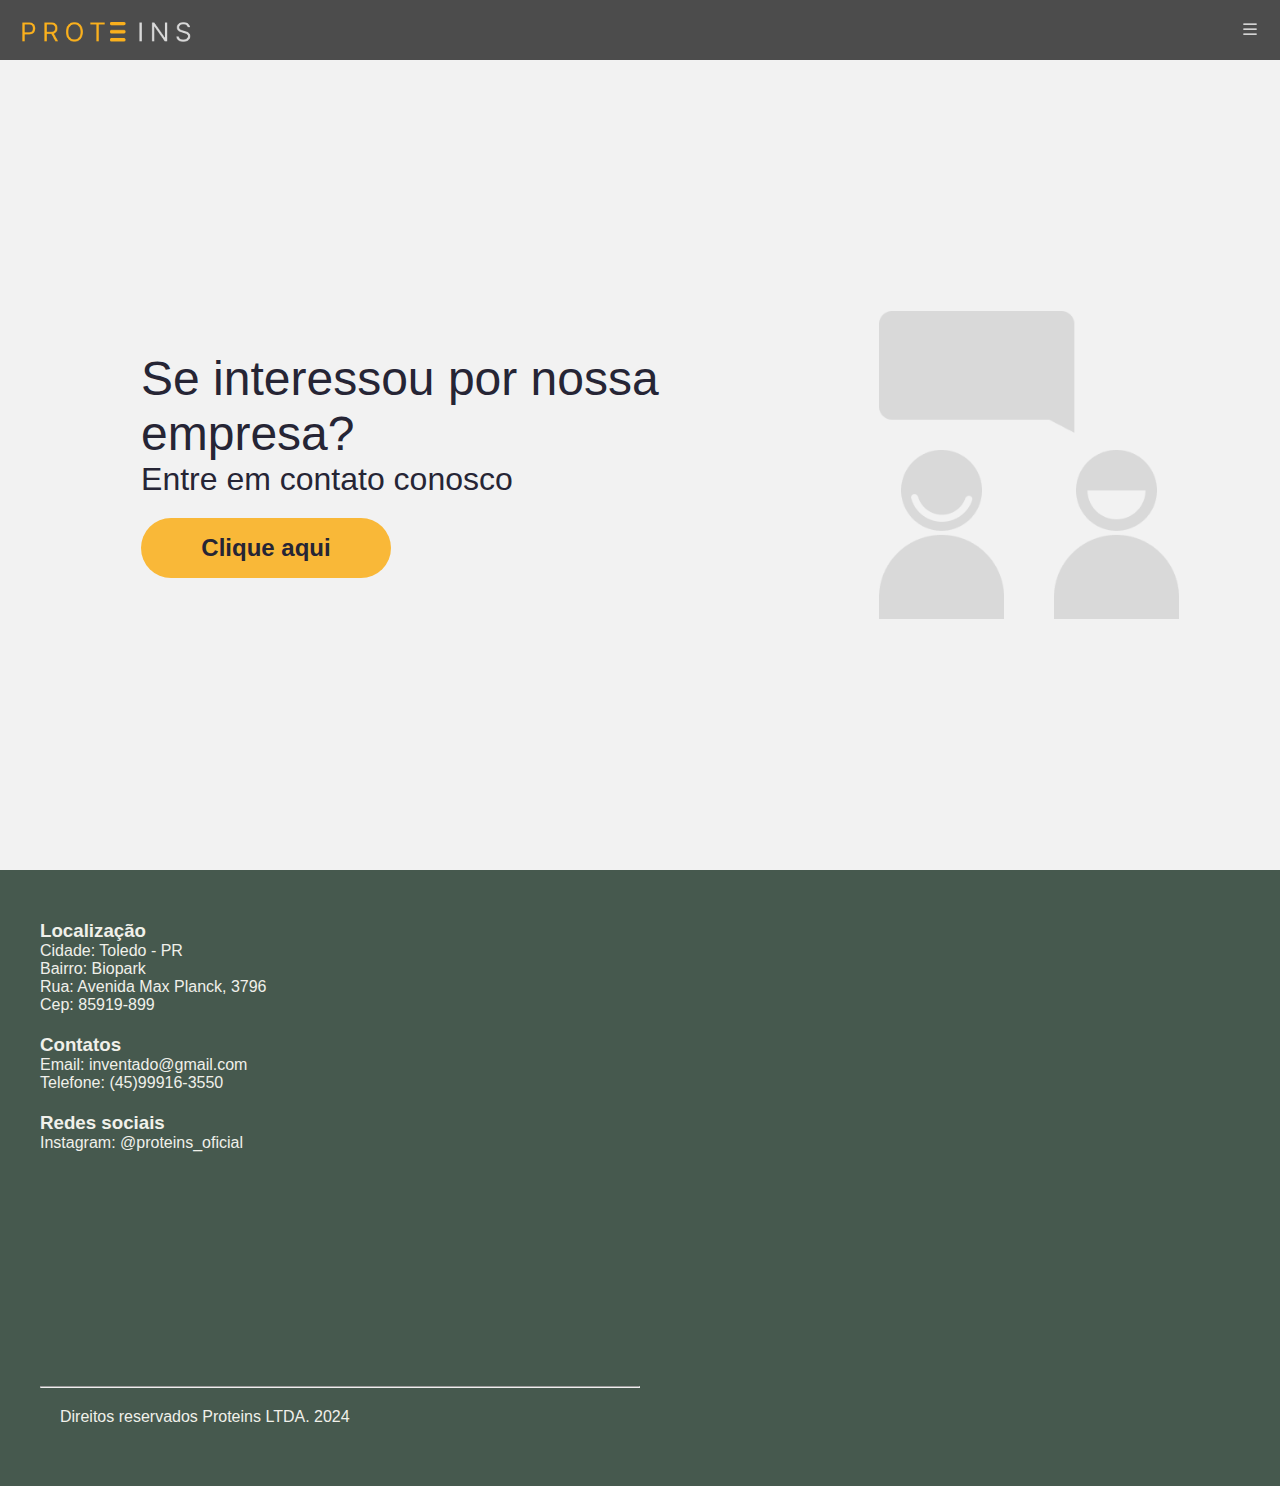
==== contato.html @ 9b7d9a92 "first commit" ====
<!DOCTYPE html>
<html lang="pt-BR">
<head>
    <meta charset="UTF-8">
    <meta name="viewport" content="width=device-width, initial-scale=1.0">
    <link rel="stylesheet" href="Assets/css/padrao.css">
    <link rel="stylesheet" href="Assets/css/contato.css">
    <link rel="shortcut icon" type="image/png" href="Assets/img/favicon-grilo.png"/>
    <title>Proteins</title>
</head>
<body>
    <header class="header" id="header">
        <div class="logo_header">
            <a href="index.html"><img src="Assets/img/logoProteins.png" alt="Logo GN" class="img_logo_header"></a>
        </div>
        <div class="navigation_header" id="navigation_header">
            <button onclick="toggleSidebar()" class="btn_icon_header">
                <svg xmlns="http://www.w3.org/2000/svg" width="30" height="30" fill="currentColor" class="bi bi-x" viewBox="0 0 16 16">
                    <path d="M4.646 4.646a.5.5 0 0 1 .708 0L8 7.293l2.646-2.647a.5.5 0 0 1 .708.708L8.707 8l2.647 2.646a.5.5 0 0 1-.708.708L8 8.707l-2.646 2.647a.5.5 0 0 1-.708-.708L7.293 8 4.646 5.354a.5.5 0 0 1 0-.708z"/>
                </svg>
            </button>
            <a href="sobre.html">Sobre</a>
            <a href="tenebrium.html">Tenebrium</a>
            <a href="sustentabilidade.html">Sustentabilidade</a>
            <a href="produtos.html">Produtos</a>
            <a href="contato.html">Contato</a>
        </div>
        <button onclick="toggleSidebar()" class="btn_icon_header">
            <svg xmlns="http://www.w3.org/2000/svg" width="20" height="20" fill="currentColor" class="bi bi-list" viewBox="0 0 16 16">
                <path fill-rule="evenodd" d="M2.5 12a.5.5 0 0 1 .5-.5h10a.5.5 0 0 1 0 1H3a.5.5 0 0 1-.5-.5zm0-4a.5.5 0 0 1 .5-.5h10a.5.5 0 0 1 0 1H3a.5.5 0 0 1-.5-.5zm0-4a.5.5 0 0 1 .5-.5h10a.5.5 0 0 1 0 1H3a.5.5 0 0 1-.5-.5z"/>
            </svg>
        </button>
    </header>

    <section class="sections">
        <div class="main-content flex-content">
            <div class="content-text">
                <h2>Se interessou por nossa empresa?</h2>
                <p>Entre em contato conosco</p>
                <a href="https://api.whatsapp.com/send?phone=5555999111649&text=Ol%C3%A1,%20encontrei%20o%20site%20da%20proteins,%20e%20me%20interessei%20pelas%20informa%C3%A7%C3%B5es!%20" class="button"><div>Clique aqui</div></a>
            </div>
            <img src="Assets/img/Bonitin.png" class="content-img">
        </div>
    </section>

    <footer>
        <div class="section-footer">
            <h3>Localização</h3>
            <p>Cidade: Toledo - PR</p>
            <p>Bairro: Biopark</p>
            <p>Rua: Avenida Max Planck, 3796</p>
            <p>Cep: 85919-899</p>
        </div>

        <div class="section-footer">
            <h3>Contatos</h3>
            <p>Email: inventado@gmail.com</p>
            <p>Telefone: (45)99916-3550</p>
        </div>

        <div class="section-footer">
            <h3>Redes sociais</h3>
            <p>Instagram: @proteins_oficial</p>
        </div>

        <div class="section-footer">
            <iframe src="https://www.google.com/maps/embed?pb=!1m18!1m12!1m3!1d3627.174389876693!2d-53.71297392478447!3d-24.61767367808865!2m3!1f0!2f0!3f0!3m2!1i1024!2i768!4f13.1!3m3!1m2!1s0x94f3bd3658fec82d%3A0x9298e43c320c4a86!2zQmlvcGFyayBFZHVjYcOnw6Nv!5e0!3m2!1spt-BR!2sbr!4v1716941100896!5m2!1spt-BR!2sbr" width="600" height="450" style="border:0;" allowfullscreen="" loading="lazy" referrerpolicy="no-referrer-when-downgrade"></iframe>
        </div>

        <div class="end-footer">
            <hr>
            <p>Direitos reservados Proteins LTDA. 2024</p>
        </div>
    </footer>
    <script src="Assets/js/nav.js"></script> 
</body>
</html>
---- Assets/css/padrao.css ----
*{
    padding: 0;
    margin: 0;
    box-sizing: border-box;
}

html{
    font-size: 62.5%;
}

body{
    font-family: "Inter", sans-serif;
    color: #262535;
}

/*HEADER*/
.img_logo_header{
    width: 17.5rem;
    transition: all ease-in-out 300ms;
}

.img_logo_header:hover{
    transform: scale(1.1);
}

.header,
.navigation_header{
    position: sticky;
    top:0;
    display: flex;
    flex-direction: row;
    align-items: center;
}

.header{
    background-color: #4C4C4C;
    justify-content: space-between;
    padding: 0 2rem;
    height: 6rem;
    z-index: 2;
}

.navigation_header{
    gap: 5em;
    z-index: 2;
}

.navigation_header a{
    text-decoration: none;
    color: #F0F0EA;
    transition: 1s;
    transition: all ease-in-out 300ms;
    font-size: 2.4rem;
    padding: 0 2rem;
}

.navigation_header a:hover{
    transform: scale(1.1);
}

.active{
    background: #46594e;
    padding: 0.5rem;
    border-radius: 1rem;
}

.btn_icon_header{
    background: transparent;
    border: none;
    color: #fff;
    cursor: pointer;
    display: none;
}

/*FOOTER*/
footer{
    padding: 4rem;
    display: flex;
    flex-flow: row wrap;
    justify-content: space-evenly;
    align-items: start;
    background: #46594e;
    color: #F0F0EA;
}

.section-footer{
    width: 25%;
    font-size: 2.4rem;
}

.section-footer h3{
    font-weight: 600;
}

.section-footer p{
    font-weight: 200;
}

.section-footer iframe{
    width: 100%;
    max-height: 20rem
}

.end-footer{
    width: 100%;
}

.end-footer p{
    padding: 2rem;
    font-size: 1.6rem;
}

.end-footer hr{
    width: 50%;
}

@media (max-width: 80rem){
    /*CABEÇALHO*/
    .navigation_header{
        position: absolute;
        flex-direction: column;
        justify-content: baseline;
        top: 0;
        background: #4C4C4C;
        height: 100vh;
        width: 40vw;
        animation-duration: 300ms;
        margin-left: -100vw;
    }

    .navigation_header a{
        padding: 0;
        font-size: 1.6rem;
    }
    .btn_icon_header{
        display: block;
    }

    .section-footer{
        font-size: 1.6rem;
        width: 100%;
        margin: 1rem 0;
    }

}

@keyframes showSidebar {
    from {margin-left: -100vw;}
    to {margin-left: -5vw;}
}
---- Assets/css/contato.css ----
.sections{
    min-height: 90vh;
    padding: 4rem 0;
    background: #f2f2f2;
    display: flex;
    justify-content: space-evenly;
    align-items: center;
}

.sections h2{
    font-size: 4.8rem;
    font-weight: 200;
}

h2 span{
    color: #f9b838;
}

.flex-content{
    display: flex;
    flex-flow: row wrap;
    justify-content: space-evenly;
    align-items: center;
}

.content-text{
    min-width: 30rem;
    width: 60%;
    height: 100%;
    font-size: 3.2rem;
    display: flex;
    flex-flow: column nowrap;
    justify-content: space-around;
    margin: 0 4rem;
}

img{
    width: 40%;
    max-width: 30rem;
    margin: 2rem 0;
}

.button{
    font-size: 2.4rem;
    font-weight: 600;
    width: 25rem;
    height: 6rem;
    padding: 1rem;
    display: flex;
    justify-content: center;
    align-items: center;
    background: #f9b838;
    border-radius: 4rem;
    margin-top: 2rem;
    color: #262535;
    text-decoration: none;
    transition: all ease-in-out 300ms;
}

.button:hover{
    transform: scale(1.1);
}
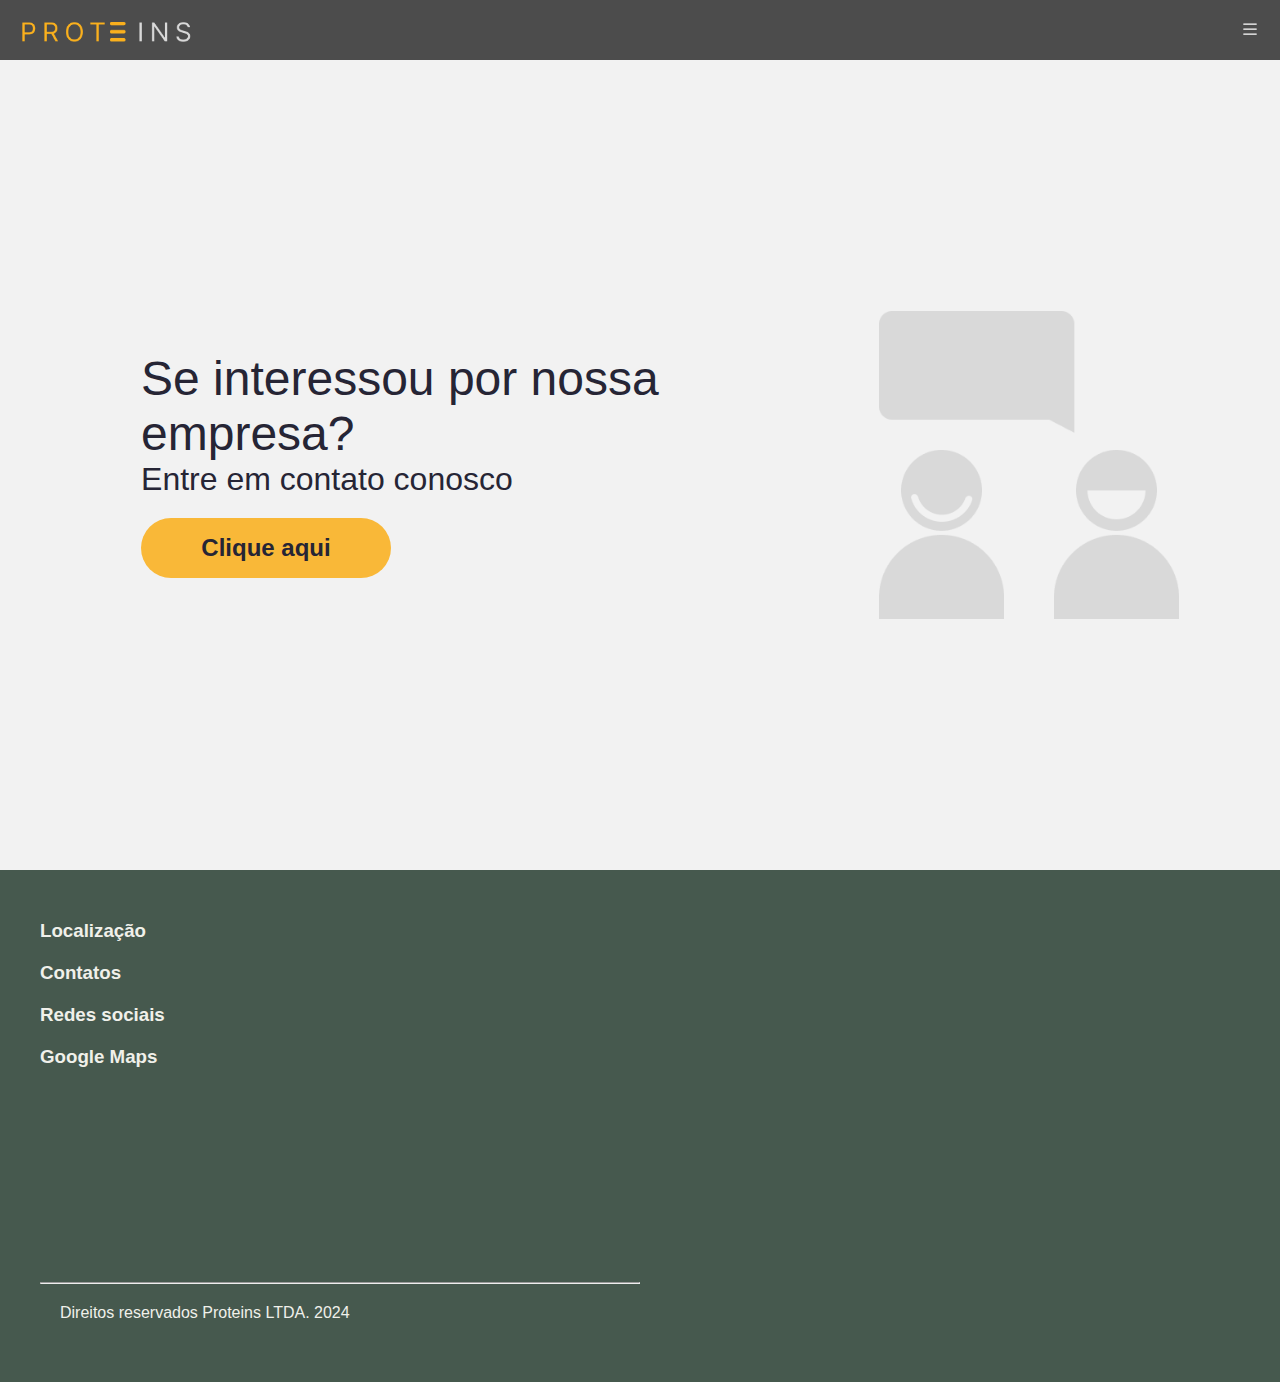
==== commit 1f2e1f51: "footnavbar" ====
--- a/contato.html
+++ b/contato.html
@@ -44,34 +44,32 @@
     </section>
 
     <footer>
-        <div class="section-footer">
+        <div class="section-footer" id="localizacao">
             <h3>Localização</h3>
-            <p>Cidade: Toledo - PR</p>
-            <p>Bairro: Biopark</p>
-            <p>Rua: Avenida Max Planck, 3796</p>
-            <p>Cep: 85919-899</p>
+            <p></p>
         </div>
-
-        <div class="section-footer">
+        
+        <div class="section-footer" id="contatos">
             <h3>Contatos</h3>
-            <p>Email: inventado@gmail.com</p>
-            <p>Telefone: (45)99916-3550</p>
+            <p></p>
         </div>
-
-        <div class="section-footer">
+        
+        <div class="section-footer" id="redes-sociais">
             <h3>Redes sociais</h3>
-            <p>Instagram: @proteins_oficial</p>
+            <p></p>
         </div>
-
-        <div class="section-footer">
-            <iframe src="https://www.google.com/maps/embed?pb=!1m18!1m12!1m3!1d3627.174389876693!2d-53.71297392478447!3d-24.61767367808865!2m3!1f0!2f0!3f0!3m2!1i1024!2i768!4f13.1!3m3!1m2!1s0x94f3bd3658fec82d%3A0x9298e43c320c4a86!2zQmlvcGFyayBFZHVjYcOnw6Nv!5e0!3m2!1spt-BR!2sbr!4v1716941100896!5m2!1spt-BR!2sbr" width="600" height="450" style="border:0;" allowfullscreen="" loading="lazy" referrerpolicy="no-referrer-when-downgrade"></iframe>
+        
+        <div class="section-footer" id="maps">
+            <h3>Google Maps</h3>
+            <iframe id="google-maps" width="600" height="450" style="border:0;" allowfullscreen="" loading="lazy" referrerpolicy="no-referrer-when-downgrade"></iframe>
         </div>
-
+        
         <div class="end-footer">
             <hr>
-            <p>Direitos reservados Proteins LTDA. 2024</p>
+            <p id="direitos">Direitos reservados Proteins LTDA. 2024</p>
         </div>
     </footer>
+     
     <script src="Assets/js/nav.js"></script> 
 </body>
 </html>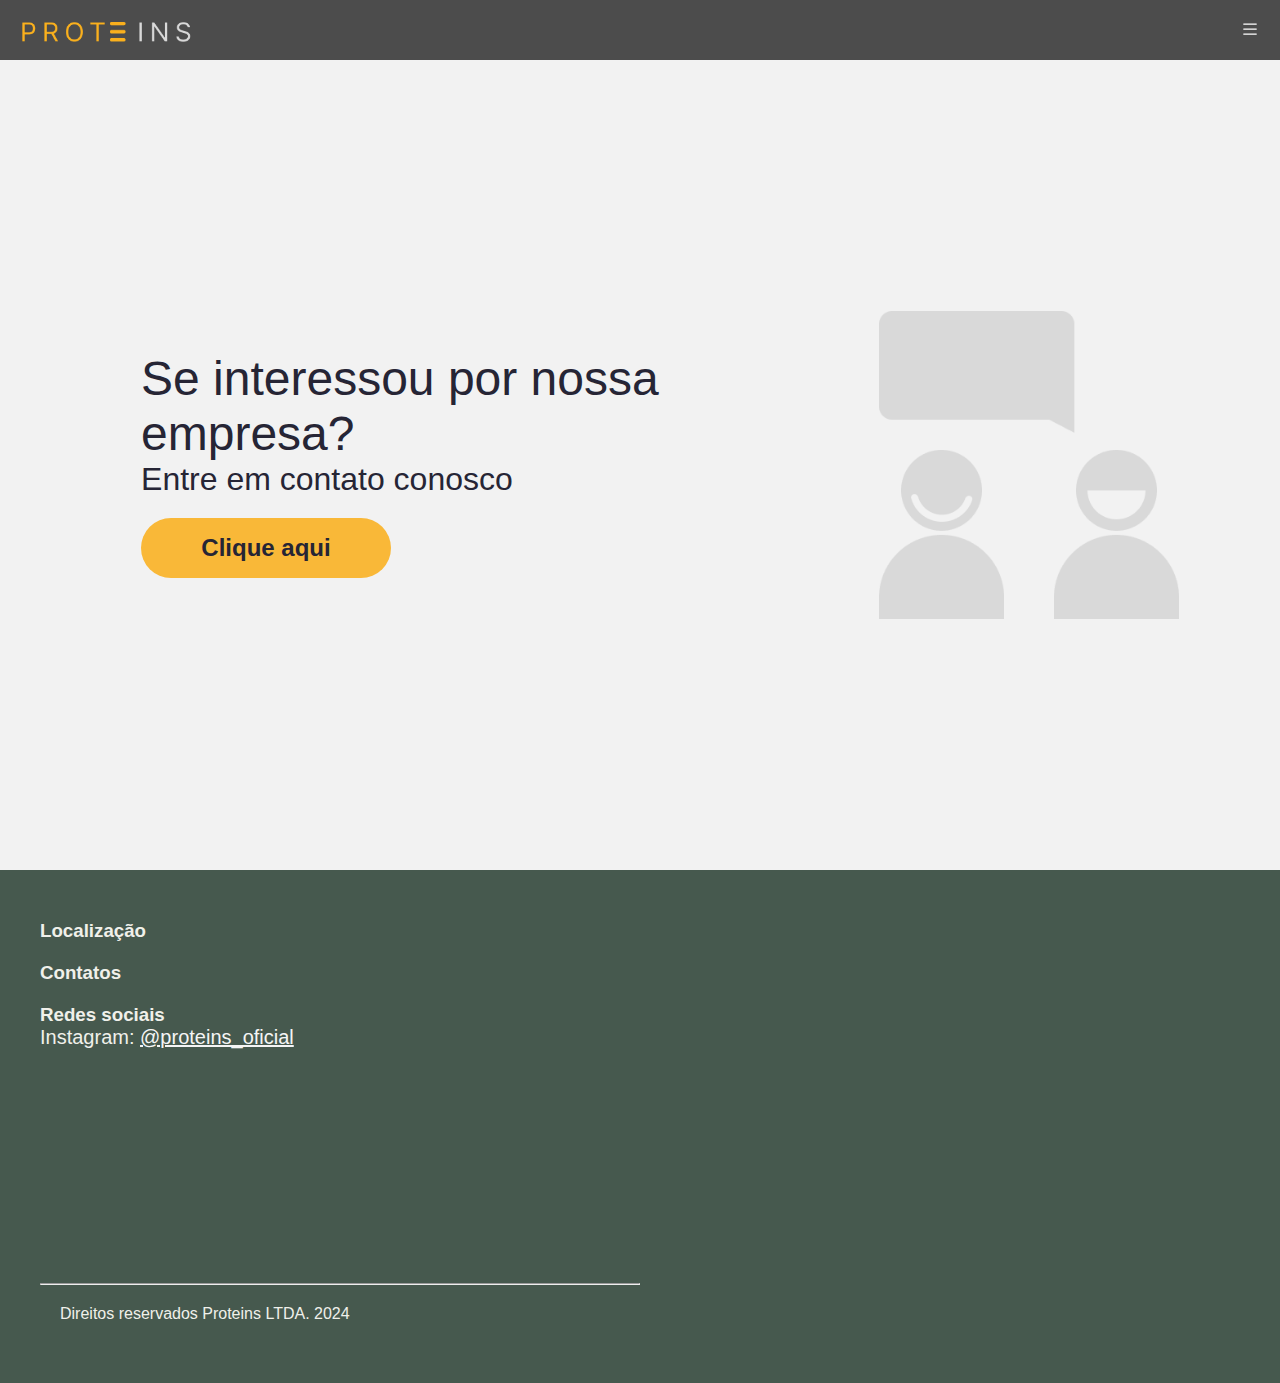
==== commit ebb3e7d8: "teste" ====
--- a/contato.html
+++ b/contato.html
@@ -5,6 +5,7 @@
     <meta name="viewport" content="width=device-width, initial-scale=1.0">
     <link rel="stylesheet" href="Assets/css/padrao.css">
     <link rel="stylesheet" href="Assets/css/contato.css">
+    <link rel="stylesheet" href="Assets/css/footer.css">
     <link rel="shortcut icon" type="image/png" href="Assets/img/favicon-grilo.png"/>
     <title>Proteins</title>
 </head>
@@ -46,30 +47,29 @@
     <footer>
         <div class="section-footer" id="localizacao">
             <h3>Localização</h3>
-            <p></p>
+            <p class="footer"></p>
         </div>
         
         <div class="section-footer" id="contatos">
             <h3>Contatos</h3>
-            <p></p>
+            <p class="footer"></p>
         </div>
         
-        <div class="section-footer" id="redes-sociais">
+        <div class="section-footer" id="redessociais">
             <h3>Redes sociais</h3>
-            <p></p>
+            <div> <p class="footer"> Instagram: <a class="footer-link" href="" class="footer" id="redes-sociais">@proteins_oficial</a></p></div>
         </div>
         
         <div class="section-footer" id="maps">
-            <h3>Google Maps</h3>
-            <iframe id="google-maps" width="600" height="450" style="border:0;" allowfullscreen="" loading="lazy" referrerpolicy="no-referrer-when-downgrade"></iframe>
+            <iframe class="footer" id="google-maps" width="600" height="450" style="border:0;" allowfullscreen="" loading="lazy" referrerpolicy="no-referrer-when-downgrade"></iframe>
         </div>
         
         <div class="end-footer">
             <hr>
-            <p id="direitos">Direitos reservados Proteins LTDA. 2024</p>
+            <p class="footer" id="direitos">Direitos reservados Proteins LTDA. 2024</p>
         </div>
     </footer>
-     
+    <script src="Assets/js/foot.js"></script>  
     <script src="Assets/js/nav.js"></script> 
 </body>
 </html>--- a/Assets/css/footer.css
+++ b/Assets/css/footer.css
@@ -0,0 +1,14 @@
+.footer{
+    font-size: 2.0rem;
+}
+
+.footer-link{
+    font-size: 2.0rem;
+    color: whitesmoke;
+}
+
+.section-footer{
+    flex-flow: column;
+    justify-content: center;
+    align-items: center;
+}